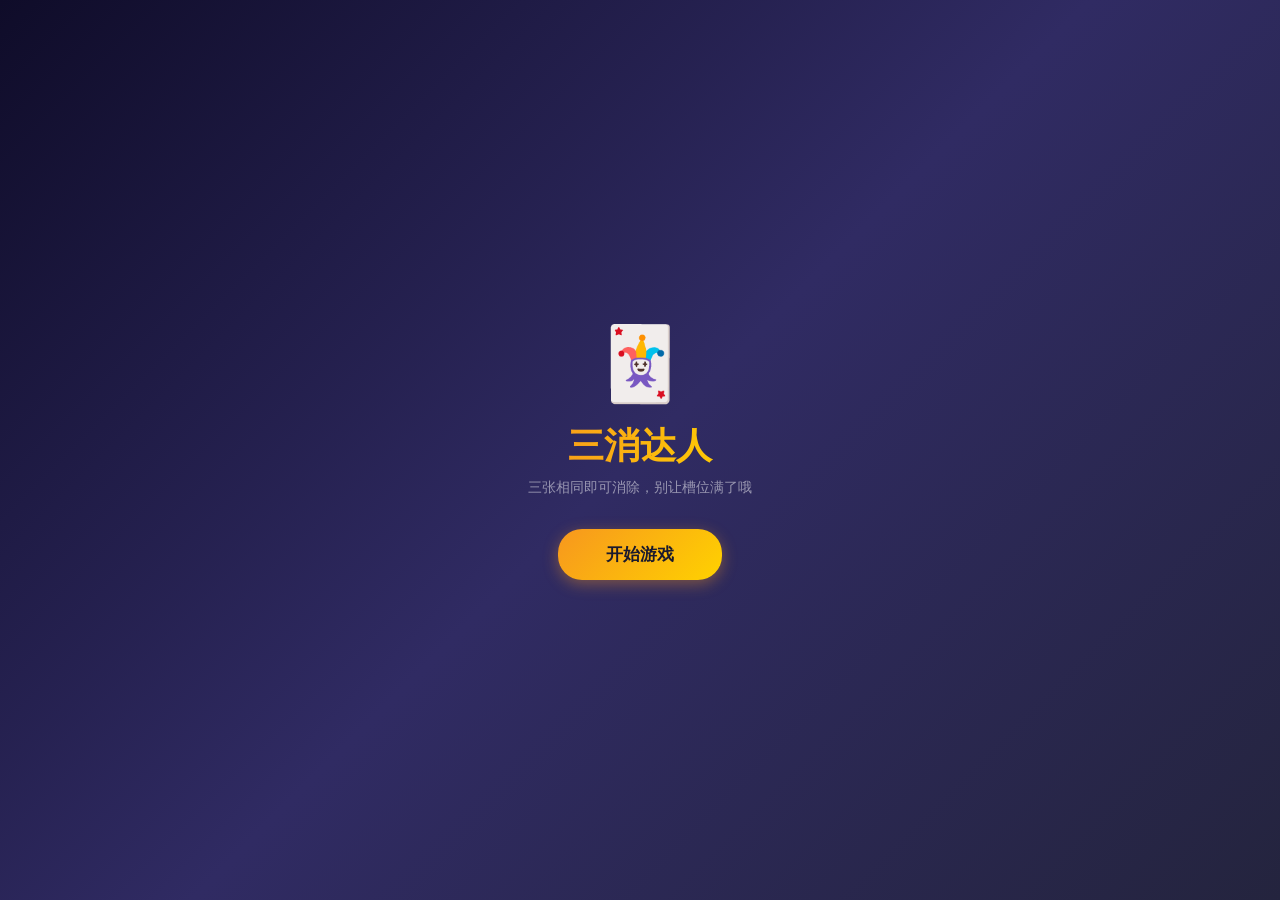
==== game/static/index.html @ 24bfc31d "game init." ====
<!DOCTYPE html>
<html lang="zh-CN">
<head>
    <meta charset="UTF-8">
    <meta name="viewport" content="width=device-width, initial-scale=1.0, user-scalable=no">
    <title>三消达人</title>
    <style>
        * { margin: 0; padding: 0; box-sizing: border-box; }

        body {
            font-family: -apple-system, BlinkMacSystemFont, 'Segoe UI', Roboto, sans-serif;
            background: linear-gradient(135deg, #0f0c29 0%, #302b63 50%, #24243e 100%);
            min-height: 100vh;
            display: flex;
            flex-direction: column;
            align-items: center;
            overflow: hidden;
            user-select: none;
            -webkit-user-select: none;
        }

        /* ─── Header ─── */
        .header {
            display: flex;
            align-items: center;
            justify-content: space-between;
            width: 100%;
            max-width: 480px;
            padding: 14px 16px 6px;
            color: white;
            gap: 8px;
        }
        .title {
            font-size: 20px;
            font-weight: 700;
            background: linear-gradient(90deg, #f7971e, #ffd200);
            -webkit-background-clip: text;
            -webkit-text-fill-color: transparent;
            background-clip: text;
            white-space: nowrap;
        }
        .header-right {
            display: flex;
            align-items: center;
            gap: 8px;
        }
        .timer {
            font-size: 14px;
            color: rgba(255,255,255,0.8);
            background: rgba(255,255,255,0.08);
            padding: 5px 12px;
            border-radius: 16px;
            font-variant-numeric: tabular-nums;
        }
        .hdr-btn {
            background: rgba(255,255,255,0.08);
            border: 1px solid rgba(255,255,255,0.12);
            color: rgba(255,255,255,0.85);
            padding: 5px 12px;
            border-radius: 16px;
            font-size: 13px;
            cursor: pointer;
            transition: all 0.2s;
            white-space: nowrap;
            font-family: inherit;
        }
        .hdr-btn:hover { background: rgba(255,255,255,0.16); color: #fff; }
        .user-name {
            color: rgba(255,255,255,0.8);
            font-size: 13px;
            max-width: 80px;
            overflow: hidden;
            text-overflow: ellipsis;
            white-space: nowrap;
        }

        /* ─── Board ─── */
        .board-wrapper {
            flex: 1;
            display: flex;
            align-items: center;
            justify-content: center;
            width: 100%;
            padding: 10px;
        }
        .board { position: relative; }

        .card {
            position: absolute;
            width: 58px;
            height: 58px;
            border-radius: 12px;
            background: linear-gradient(145deg, #ffffff, #f0f0f0);
            display: flex;
            align-items: center;
            justify-content: center;
            font-size: 30px;
            cursor: pointer;
            box-shadow: 0 2px 8px rgba(0,0,0,0.2), inset 0 1px 0 rgba(255,255,255,0.8);
            transition: transform 0.12s ease, box-shadow 0.12s ease, opacity 0.3s ease;
            border: 1.5px solid rgba(255,255,255,0.6);
        }
        .card:hover:not(.blocked) {
            transform: scale(1.1);
            box-shadow: 0 6px 20px rgba(255,255,255,0.15), inset 0 1px 0 rgba(255,255,255,0.8);
            z-index: 999 !important;
        }
        .card:active:not(.blocked) { transform: scale(0.95); }
        .card.blocked { cursor: not-allowed; }
        .card.blocked::after {
            content: '';
            position: absolute;
            inset: 0;
            background: rgba(20,15,40,0.45);
            border-radius: 11px;
        }
        .card.fly-out {
            opacity: 0;
            transform: scale(0.5) translateY(40px);
            transition: all 0.3s ease-in;
        }

        /* ─── Slot Bar ─── */
        .bottom-area {
            width: 100%;
            max-width: 480px;
            padding: 8px 16px 20px;
        }
        .slot-bar {
            display: flex;
            justify-content: center;
            gap: 5px;
            background: rgba(255,255,255,0.06);
            backdrop-filter: blur(16px);
            padding: 10px 12px;
            border-radius: 18px;
            min-height: 78px;
            align-items: center;
            border: 1.5px solid rgba(255,255,255,0.12);
            box-shadow: 0 4px 30px rgba(0,0,0,0.3);
        }
        .slot-empty {
            width: 58px; height: 58px;
            border-radius: 12px;
            border: 2px dashed rgba(255,255,255,0.12);
            flex-shrink: 0;
        }
        .slot-card {
            width: 58px; height: 58px;
            border-radius: 12px;
            background: linear-gradient(145deg, #ffffff, #f0f0f0);
            display: flex;
            align-items: center;
            justify-content: center;
            font-size: 30px;
            box-shadow: 0 2px 8px rgba(0,0,0,0.2);
            border: 1.5px solid rgba(255,255,255,0.6);
            flex-shrink: 0;
            animation: slotIn 0.25s cubic-bezier(0.34,1.56,0.64,1);
        }
        @keyframes slotIn {
            from { transform: scale(0) translateY(-20px); opacity: 0; }
            to { transform: scale(1) translateY(0); opacity: 1; }
        }
        .slot-card.matching {
            animation: slotMatch 0.45s ease-out forwards;
        }
        @keyframes slotMatch {
            0% { transform: scale(1); }
            40% { transform: scale(1.2); background: linear-gradient(145deg,#ffd700,#ffaa00); box-shadow: 0 0 20px rgba(255,215,0,0.6); }
            100% { transform: scale(0); opacity: 0; }
        }

        /* ─── Tools ─── */
        .tools {
            display: flex;
            justify-content: center;
            gap: 10px;
            margin-top: 12px;
        }
        .tool-btn {
            position: relative;
            padding: 8px 16px;
            border-radius: 24px;
            border: 1.5px solid rgba(255,255,255,0.15);
            background: rgba(255,255,255,0.06);
            color: rgba(255,255,255,0.85);
            font-size: 13px;
            cursor: pointer;
            backdrop-filter: blur(10px);
            transition: all 0.2s;
            font-family: inherit;
        }
        .tool-btn:hover:not(:disabled) { background: rgba(255,255,255,0.15); color: #fff; }
        .tool-btn:active:not(:disabled) { transform: scale(0.95); }
        .tool-btn:disabled { opacity: 0.3; cursor: not-allowed; }
        .badge {
            position: absolute;
            top: -7px; right: -7px;
            background: linear-gradient(135deg, #ff6b6b, #ee5a24);
            color: #fff;
            border-radius: 50%;
            width: 20px; height: 20px;
            display: flex;
            align-items: center;
            justify-content: center;
            font-size: 11px;
            font-weight: 700;
            box-shadow: 0 2px 6px rgba(238,90,36,0.4);
        }
        .remain-info {
            text-align: center;
            color: rgba(255,255,255,0.35);
            font-size: 12px;
            margin-top: 8px;
        }

        /* ─── Overlay / Modal ─── */
        .overlay {
            position: fixed;
            inset: 0;
            background: rgba(0,0,0,0.65);
            display: none;
            align-items: center;
            justify-content: center;
            z-index: 1000;
            backdrop-filter: blur(6px);
        }
        .overlay.active { display: flex; animation: fadeIn 0.3s ease; }
        @keyframes fadeIn { from { opacity: 0; } to { opacity: 1; } }

        .overlay-box {
            background: linear-gradient(145deg, #2d2b55, #1e1b3a);
            border-radius: 24px;
            padding: 36px 32px;
            text-align: center;
            max-width: 360px;
            width: 90%;
            border: 1.5px solid rgba(255,255,255,0.1);
            box-shadow: 0 20px 60px rgba(0,0,0,0.5);
            animation: popIn 0.4s cubic-bezier(0.34,1.56,0.64,1);
            position: relative;
        }
        @keyframes popIn { from { transform: scale(0.8); opacity: 0; } to { transform: scale(1); opacity: 1; } }

        .overlay-box h2 { font-size: 26px; color: #fff; margin-bottom: 8px; }
        .overlay-box p  { color: rgba(255,255,255,0.6); margin-bottom: 16px; font-size: 14px; line-height: 1.5; }

        .btn {
            padding: 11px 32px;
            border-radius: 24px;
            border: none;
            font-size: 15px;
            font-weight: 600;
            cursor: pointer;
            transition: transform 0.12s;
            font-family: inherit;
            display: inline-block;
        }
        .btn:hover { transform: scale(1.05); }
        .btn:active { transform: scale(0.97); }
        .btn-primary {
            background: linear-gradient(135deg, #f7971e, #ffd200);
            color: #1a1a2e;
            box-shadow: 0 4px 15px rgba(247,151,30,0.4);
        }
        .btn-ghost {
            background: rgba(255,255,255,0.08);
            color: rgba(255,255,255,0.7);
            border: 1px solid rgba(255,255,255,0.15);
        }
        .btn + .btn { margin-left: 10px; }
        .btn:disabled { opacity: 0.5; cursor: not-allowed; transform: none !important; }

        .close-x {
            position: absolute;
            top: 14px; right: 16px;
            background: none;
            border: none;
            color: rgba(255,255,255,0.4);
            font-size: 20px;
            cursor: pointer;
            line-height: 1;
        }
        .close-x:hover { color: #fff; }

        /* ─── Form ─── */
        .form-group { margin-bottom: 14px; text-align: left; }
        .form-input {
            width: 100%;
            padding: 11px 14px;
            border-radius: 12px;
            border: 1.5px solid rgba(255,255,255,0.15);
            background: rgba(255,255,255,0.06);
            color: #fff;
            font-size: 15px;
            outline: none;
            transition: border-color 0.2s;
            font-family: inherit;
        }
        .form-input:focus { border-color: rgba(247,151,30,0.6); }
        .form-input::placeholder { color: rgba(255,255,255,0.3); }
        .form-err { color: #ff6b6b; font-size: 12px; margin-top: 4px; display: none; }
        .auth-switch {
            margin-top: 14px;
            font-size: 13px;
            color: rgba(255,255,255,0.45);
        }
        .auth-switch a {
            color: #ffd200;
            text-decoration: none;
            cursor: pointer;
        }

        /* ─── Leaderboard ─── */
        .lb-table { width: 100%; margin: 12px 0 20px; text-align: left; }
        .lb-row {
            display: flex;
            padding: 9px 4px;
            border-bottom: 1px solid rgba(255,255,255,0.06);
            color: rgba(255,255,255,0.8);
            font-size: 14px;
            align-items: center;
        }
        .lb-row.lb-head { color: rgba(255,255,255,0.4); font-size: 12px; border-bottom-color: rgba(255,255,255,0.12); }
        .lb-rank { width: 36px; text-align: center; }
        .lb-name { flex: 1; overflow: hidden; text-overflow: ellipsis; white-space: nowrap; }
        .lb-time { width: 72px; text-align: right; font-variant-numeric: tabular-nums; }
        .lb-empty { color: rgba(255,255,255,0.3); font-size: 14px; padding: 24px 0; }

        /* ─── Toast ─── */
        .toast {
            position: fixed;
            top: 20px; left: 50%;
            transform: translateX(-50%) translateY(-20px);
            padding: 10px 22px;
            border-radius: 12px;
            color: #fff;
            font-size: 14px;
            z-index: 3000;
            opacity: 0;
            transition: all 0.3s;
            pointer-events: none;
        }
        .toast.show { opacity: 1; transform: translateX(-50%) translateY(0); }
        .toast-error   { background: rgba(238,90,36,0.92); }
        .toast-success { background: rgba(107,203,119,0.92); }

        /* ─── Misc ─── */
        .confetti-piece {
            position: fixed;
            width: 10px; height: 10px;
            z-index: 1001;
            pointer-events: none;
        }
        .start-screen {
            position: fixed;
            inset: 0;
            background: linear-gradient(135deg, #0f0c29 0%, #302b63 50%, #24243e 100%);
            display: flex;
            align-items: center;
            justify-content: center;
            z-index: 2000;
            transition: opacity 0.5s ease;
        }
        .start-screen.hidden { opacity: 0; pointer-events: none; }
        .start-box { text-align: center; }
        .start-box .logo { font-size: 72px; margin-bottom: 16px; animation: float 2s ease-in-out infinite; }
        @keyframes float { 0%,100% { transform: translateY(0); } 50% { transform: translateY(-10px); } }
        .start-box h1 {
            font-size: 36px; font-weight: 800;
            background: linear-gradient(90deg, #f7971e, #ffd200);
            -webkit-background-clip: text; -webkit-text-fill-color: transparent; background-clip: text;
            margin-bottom: 8px;
        }
        .start-box .subtitle { color: rgba(255,255,255,0.5); font-size: 14px; margin-bottom: 32px; }
        .start-box .btn { padding: 14px 48px; font-size: 17px; }
        .win-rank { color: #ffd200; font-size: 18px; font-weight: 700; margin-bottom: 16px; }
    </style>
</head>
<body>

<!-- ────── Start Screen ────── -->
<div class="start-screen" id="startScreen">
    <div class="start-box">
        <div class="logo">🃏</div>
        <h1>三消达人</h1>
        <p class="subtitle">三张相同即可消除，别让槽位满了哦</p>
        <button class="btn btn-primary" onclick="startGame()">开始游戏</button>
    </div>
</div>

<!-- ────── Game UI ────── -->
<div class="header">
    <div class="title">🃏 三消达人</div>
    <div class="header-right">
        <div class="timer" id="timer">⏱ 00:00</div>
        <button class="hdr-btn" onclick="showLeaderboard()">🏆</button>
        <div id="userArea"></div>
    </div>
</div>

<div class="board-wrapper">
    <div class="board" id="board"></div>
</div>

<div class="bottom-area">
    <div class="slot-bar" id="slotBar"></div>
    <div class="tools">
        <button class="tool-btn" id="btnUndo" onclick="useUndo()">
            ↩️ 撤回 <span class="badge" id="undoCount">3</span>
        </button>
        <button class="tool-btn" id="btnShuffle" onclick="useShuffle()">
            🔀 洗牌 <span class="badge" id="shuffleCount">1</span>
        </button>
        <button class="tool-btn" id="btnMoveOut" onclick="useMoveOut()">
            📤 移出 <span class="badge" id="moveOutCount">1</span>
        </button>
    </div>
    <div class="remain-info" id="remainInfo"></div>
</div>

<!-- ────── Win Overlay ────── -->
<div class="overlay" id="winOverlay">
    <div class="overlay-box">
        <h2>🎉 恭喜通关！</h2>
        <p id="winText">用时 00:00</p>
        <div id="winRank" class="win-rank" style="display:none"></div>
        <div id="winActions">
            <button class="btn btn-primary" onclick="restartGame()">再来一局</button>
        </div>
        <div id="winLoginHint" style="display:none; margin-top:14px;">
            <p style="margin-bottom:10px">登录后可保存成绩到排行榜</p>
            <button class="btn btn-ghost" onclick="showAuthFromWin()">登录 / 注册</button>
        </div>
    </div>
</div>

<!-- ────── Lose Overlay ────── -->
<div class="overlay" id="loseOverlay">
    <div class="overlay-box">
        <h2>😵 槽位已满</h2>
        <p>别灰心，再试一次吧！</p>
        <button class="btn btn-primary" onclick="restartGame()">重新开始</button>
    </div>
</div>

<!-- ────── Auth Modal ────── -->
<div class="overlay" id="authOverlay">
    <div class="overlay-box">
        <button class="close-x" onclick="closeAuth()">&times;</button>
        <h2 id="authTitle">登录</h2>
        <p id="authSubtitle" style="margin-bottom:20px"></p>
        <div class="form-group">
            <input class="form-input" type="tel" id="phoneInput" placeholder="手机号" maxlength="11" autocomplete="tel">
            <div class="form-err" id="phoneErr"></div>
        </div>
        <div class="form-group">
            <input class="form-input" type="password" id="pwdInput" placeholder="密码（至少 6 位）" autocomplete="current-password">
            <div class="form-err" id="pwdErr"></div>
        </div>
        <button class="btn btn-primary" id="authSubmitBtn" style="width:100%;margin-top:4px" onclick="submitAuth()">登录</button>
        <div class="auth-switch">
            <span id="authSwitchText">没有账号？</span>
            <a id="authSwitchLink" onclick="toggleAuthMode()">去注册</a>
        </div>
    </div>
</div>

<!-- ────── Leaderboard Modal ────── -->
<div class="overlay" id="lbOverlay">
    <div class="overlay-box" style="padding-bottom:24px">
        <button class="close-x" onclick="closeLB()">&times;</button>
        <h2>🏆 排行榜 TOP 10</h2>
        <div id="lbBody">
            <div class="lb-table">
                <div class="lb-row lb-head">
                    <span class="lb-rank">#</span>
                    <span class="lb-name">玩家</span>
                    <span class="lb-time">最佳用时</span>
                </div>
            </div>
            <div id="lbList"></div>
        </div>
        <button class="btn btn-ghost" onclick="closeLB()" style="margin-top:8px">关闭</button>
    </div>
</div>

<script>
/* ═══════════════ Constants & State ═══════════════ */
const CARD_TYPES=['🍎','🍊','🍋','🍇','🍓','🍑','🥝','🍌','🍉','🫐','🌽','🍄'];
const CARD_W=58, CARD_H=58, GAP=4, CELL=CARD_W+GAP, LAYER_OFF=26, MAX_SLOT=7;
const LAYERS_DEF=[{rows:4,cols:5},{rows:3,cols:4},{rows:2,cols:2}];

let cards=[], slot=[], undoStack=[];
let undoLeft=3, shuffleLeft=1, moveOutLeft=1;
let timerHandle=null, startTime=0, gameActive=false, animLock=false;

let authToken = localStorage.getItem('game_token') || null;
let currentUser = null;
let pendingScoreMs = null;
let authMode = 'login';
let authSource = 'header';

/* ═══════════════ Audio ═══════════════ */
let audioCtx=null;
function ensureAudio(){if(!audioCtx) audioCtx=new (window.AudioContext||window.webkitAudioContext)();}
function beep(f,d,t,v){try{ensureAudio();const o=audioCtx.createOscillator(),g=audioCtx.createGain();o.connect(g);g.connect(audioCtx.destination);o.frequency.value=f;o.type=t||'sine';g.gain.setValueAtTime(v||0.15,audioCtx.currentTime);g.gain.exponentialRampToValueAtTime(0.001,audioCtx.currentTime+d);o.start();o.stop(audioCtx.currentTime+d);}catch(e){}}
function sfxClick(){beep(880,0.08)}
function sfxMatch(){beep(523,0.12);setTimeout(()=>beep(659,0.12),80);setTimeout(()=>beep(784,0.15),160)}
function sfxWin(){[523,659,784,1047].forEach((f,i)=>setTimeout(()=>beep(f,0.25),i*120))}
function sfxLose(){beep(250,0.4,'sawtooth',0.1)}
function sfxPower(){beep(600,0.1);setTimeout(()=>beep(900,0.1),80)}

/* ═══════════════ Toast ═══════════════ */
function toast(msg,type){
    const el=document.createElement('div');
    el.className='toast toast-'+(type||'success');
    el.textContent=msg;
    document.body.appendChild(el);
    requestAnimationFrame(()=>el.classList.add('show'));
    setTimeout(()=>{el.classList.remove('show');setTimeout(()=>el.remove(),300)},2500);
}

/* ═══════════════ Auth / API ═══════════════ */
async function api(path,opts){
    const headers={'Content-Type':'application/json'};
    if(authToken) headers['Authorization']='Bearer '+authToken;
    const r=await fetch(path,{...opts,headers:{...headers,...(opts?.headers||{})}});
    return r.json();
}

async function checkAuth(){
    if(!authToken){updateUserArea();return;}
    try{
        const d=await api('/api/user');
        if(d.code===0){currentUser=d.data.user;updateUserArea();return;}
    }catch(e){}
    authToken=null;currentUser=null;localStorage.removeItem('game_token');
    updateUserArea();
}

function updateUserArea(){
    const el=document.getElementById('userArea');
    if(currentUser){
        el.innerHTML=`<span class="user-name">${currentUser.username}</span><button class="hdr-btn" onclick="logout()">退出</button>`;
    } else {
        el.innerHTML=`<button class="hdr-btn" onclick="showAuth('login','header')">👤 登录</button>`;
    }
}

function logout(){
    authToken=null;currentUser=null;localStorage.removeItem('game_token');
    updateUserArea();
    toast('已退出登录','success');
}

function showAuth(mode, source){
    authMode=mode||'login';
    authSource=source||'header';
    document.getElementById('authTitle').textContent=authMode==='login'?'登录':'注册';
    document.getElementById('authSubtitle').textContent=authMode==='login'?'使用手机号登录':'注册后自动登录';
    document.getElementById('authSubmitBtn').textContent=authMode==='login'?'登录':'注册';
    document.getElementById('authSwitchText').textContent=authMode==='login'?'没有账号？':'已有账号？';
    document.getElementById('authSwitchLink').textContent=authMode==='login'?'去注册':'去登录';
    document.getElementById('phoneInput').value='';
    document.getElementById('pwdInput').value='';
    hideErr('phoneErr');hideErr('pwdErr');
    document.getElementById('authOverlay').classList.add('active');
}

function showAuthFromWin(){
    document.getElementById('winOverlay').classList.remove('active');
    showAuth('register','win');
}

function closeAuth(){
    document.getElementById('authOverlay').classList.remove('active');
    if(authSource==='win'){
        document.getElementById('winOverlay').classList.add('active');
    }
}

function toggleAuthMode(){
    showAuth(authMode==='login'?'register':'login', authSource);
}

function showErr(id,msg){const el=document.getElementById(id);el.textContent=msg;el.style.display='block';}
function hideErr(id){document.getElementById(id).style.display='none';}

async function submitAuth(){
    const phone=document.getElementById('phoneInput').value.trim();
    const pwd=document.getElementById('pwdInput').value;
    hideErr('phoneErr');hideErr('pwdErr');

    if(!/^1\d{10}$/.test(phone)){showErr('phoneErr','请输入 11 位手机号');return;}
    if(pwd.length<6){showErr('pwdErr','密码至少 6 位');return;}

    const btn=document.getElementById('authSubmitBtn');
    btn.disabled=true;btn.textContent='请稍候…';

    try{
        const url=authMode==='login'?'/api/login':'/api/register';
        const d=await api(url,{method:'POST',body:JSON.stringify({phone,password:pwd})});
        if(d.code!==0){
            toast(d.msg,'error');
            btn.disabled=false;btn.textContent=authMode==='login'?'登录':'注册';
            return;
        }
        authToken=d.data.token;
        currentUser=d.data.user;
        localStorage.setItem('game_token',authToken);
        updateUserArea();
        document.getElementById('authOverlay').classList.remove('active');
        toast(authMode==='login'?'登录成功':'注册成功','success');

        if(pendingScoreMs!==null){
            const rank=await submitScore(pendingScoreMs);
            pendingScoreMs=null;
            updateWinRank(rank);
            document.getElementById('winLoginHint').style.display='none';
            document.getElementById('winOverlay').classList.add('active');
        }
    }catch(e){
        toast('网络错误','error');
    }
    btn.disabled=false;btn.textContent=authMode==='login'?'登录':'注册';
}

async function submitScore(ms){
    try{
        const d=await api('/api/score',{method:'POST',body:JSON.stringify({completionTimeMs:ms})});
        if(d.code===0) return d.data.rank;
    }catch(e){}
    return null;
}

function updateWinRank(rank){
    const el=document.getElementById('winRank');
    if(rank){el.textContent='🏅 你的排名：第 '+rank+' 名';el.style.display='block';}
}

/* ─── Leaderboard ─── */
async function showLeaderboard(){
    if(!currentUser){ showAuth('login','header'); return; }
    document.getElementById('lbOverlay').classList.add('active');
    document.getElementById('lbList').innerHTML='<div class="lb-empty">加载中…</div>';
    try{
        const d=await api('/api/leaderboard');
        if(d.code===0) renderLB(d.data.list);
        else document.getElementById('lbList').innerHTML='<div class="lb-empty">加载失败</div>';
    }catch(e){
        document.getElementById('lbList').innerHTML='<div class="lb-empty">网络错误</div>';
    }
}
function closeLB(){document.getElementById('lbOverlay').classList.remove('active');}
const medals=['🥇','🥈','🥉'];
function renderLB(list){
    const el=document.getElementById('lbList');
    if(!list||!list.length){el.innerHTML='<div class="lb-empty">暂无记录，快来挑战吧</div>';return;}
    el.innerHTML=list.map(e=>{
        const r=e.rank<=3?medals[e.rank-1]:e.rank;
        return `<div class="lb-row"><span class="lb-rank">${r}</span><span class="lb-name">${esc(e.username)}</span><span class="lb-time">${fmtMs(e.bestTimeMs)}</span></div>`;
    }).join('');
}
function esc(s){const d=document.createElement('div');d.textContent=s;return d.innerHTML;}

/* ═══════════════ Game Core ═══════════════ */
function shuffle(a){for(let i=a.length-1;i>0;i--){const j=Math.floor(Math.random()*(i+1));[a[i],a[j]]=[a[j],a[i]];}return a;}

function genCards(){
    const total=LAYERS_DEF.reduce((s,l)=>s+l.rows*l.cols,0);
    let types=[];
    for(let i=0;i<total/3;i++){const t=CARD_TYPES[i%CARD_TYPES.length];types.push(t,t,t);}
    shuffle(types);
    const bw=LAYERS_DEF[0].cols*CELL, bh=LAYERS_DEF[0].rows*CELL;
    cards=[];let idx=0;
    LAYERS_DEF.forEach((ld,li)=>{
        const lw=ld.cols*CELL, lh=ld.rows*CELL;
        const ox=(bw-lw)/2+li*LAYER_OFF, oy=(bh-lh)/2+li*LAYER_OFF;
        for(let r=0;r<ld.rows;r++) for(let c=0;c<ld.cols;c++){
            cards.push({id:idx,type:types[idx],layer:li,x:ox+c*CELL,y:oy+r*CELL,removed:false});
            idx++;
        }
    });
}

function rectsOverlap(a,b){return !(a.x+CARD_W<=b.x||b.x+CARD_W<=a.x||a.y+CARD_H<=b.y||b.y+CARD_H<=a.y);}
function isBlocked(c){return cards.some(o=>!o.removed&&o.layer>c.layer&&rectsOverlap(c,o));}

function renderBoard(){
    const board=document.getElementById('board');board.innerHTML='';
    const ml=LAYERS_DEF.length-1;
    board.style.width=(LAYERS_DEF[0].cols*CELL-GAP+ml*LAYER_OFF+CARD_W)+'px';
    board.style.height=(LAYERS_DEF[0].rows*CELL-GAP+ml*LAYER_OFF+CARD_H)+'px';
    [...cards].sort((a,b)=>a.layer-b.layer||a.id-b.id).forEach(c=>{
        if(c.removed)return;
        const blocked=isBlocked(c);
        const el=document.createElement('div');
        el.className='card'+(blocked?' blocked':'');
        el.style.left=c.x+'px';el.style.top=c.y+'px';el.style.zIndex=c.layer*100+c.id;
        el.textContent=c.type;el.dataset.id=c.id;
        if(!blocked) el.addEventListener('click',()=>onCardClick(c));
        board.appendChild(el);
    });
    document.getElementById('remainInfo').textContent='剩余 '+cards.filter(c=>!c.removed).length+' 张';
}

function renderSlot(){
    const bar=document.getElementById('slotBar');bar.innerHTML='';
    slot.forEach(sc=>{
        const el=document.createElement('div');el.className='slot-card';el.textContent=sc.type;el.dataset.id=sc.id;bar.appendChild(el);
    });
    for(let i=slot.length;i<MAX_SLOT;i++){const el=document.createElement('div');el.className='slot-empty';bar.appendChild(el);}
}

function onCardClick(card){
    if(!gameActive||animLock||card.removed||isBlocked(card)||slot.length>=MAX_SLOT)return;
    sfxClick();
    undoStack.push(card.id);
    card.removed=true;
    const el=document.querySelector(`.card[data-id="${card.id}"]`);
    if(el){el.classList.add('fly-out');setTimeout(()=>el.remove(),300);}
    let ins=slot.length;
    for(let i=slot.length-1;i>=0;i--){if(slot[i].type===card.type){ins=i+1;break;}}
    slot.splice(ins,0,{id:card.id,type:card.type});
    setTimeout(()=>{renderSlot();renderBoard();setTimeout(()=>checkMatch(),200);},150);
}

function checkMatch(){
    const counts={};
    slot.forEach((c,i)=>{if(!counts[c.type])counts[c.type]=[];counts[c.type].push(i);});
    let matched=null;
    for(const t in counts){if(counts[t].length>=3){matched=t;break;}}
    if(matched){
        animLock=true;sfxMatch();
        const idx=counts[matched].slice(0,3);
        const bar=document.getElementById('slotBar');
        idx.forEach(i=>{if(bar.children[i])bar.children[i].classList.add('matching');});
        setTimeout(()=>{
            idx.sort((a,b)=>b-a).forEach(i=>slot.splice(i,1));
            renderSlot();animLock=false;
            if(cards.filter(c=>!c.removed).length===0&&slot.length===0) gameWin();
            else checkMatch();
        },450);
        return;
    }
    if(slot.length>=MAX_SLOT) setTimeout(gameLose,350);
}

/* ─── Powers ─── */
function useUndo(){
    if(!gameActive||animLock||undoLeft<=0||!undoStack.length)return;sfxPower();
    const cid=undoStack.pop(),si=slot.findIndex(s=>s.id===cid);
    if(si!==-1)slot.splice(si,1);
    const c=cards.find(x=>x.id===cid);if(c)c.removed=false;
    undoLeft--;document.getElementById('undoCount').textContent=undoLeft;
    if(!undoLeft)document.getElementById('btnUndo').disabled=true;
    renderBoard();renderSlot();
}
function useShuffle(){
    if(!gameActive||animLock||shuffleLeft<=0)return;sfxPower();
    const rem=cards.filter(c=>!c.removed),ts=rem.map(c=>c.type);shuffle(ts);rem.forEach((c,i)=>c.type=ts[i]);
    shuffleLeft--;document.getElementById('shuffleCount').textContent=shuffleLeft;
    if(!shuffleLeft)document.getElementById('btnShuffle').disabled=true;
    renderBoard();
}
function useMoveOut(){
    if(!gameActive||animLock||moveOutLeft<=0||!slot.length)return;sfxPower();
    const n=Math.min(3,slot.length),moved=slot.splice(0,n);
    moved.forEach(sc=>{const c=cards.find(x=>x.id===sc.id);if(c)c.removed=false;});
    moveOutLeft--;document.getElementById('moveOutCount').textContent=moveOutLeft;
    if(!moveOutLeft)document.getElementById('btnMoveOut').disabled=true;
    renderBoard();renderSlot();
}

/* ─── Timer ─── */
function startTimer(){
    startTime=Date.now();
    timerHandle=setInterval(()=>{
        const ms=Date.now()-startTime,m=Math.floor(ms/60000),s=Math.floor((ms%60000)/1000);
        document.getElementById('timer').textContent=`⏱ ${String(m).padStart(2,'0')}:${String(s).padStart(2,'0')}`;
    },500);
}
function stopTimer(){clearInterval(timerHandle);}
function fmtMs(ms){
    const m=Math.floor(ms/60000),s=Math.floor((ms%60000)/1000),cs=Math.floor((ms%1000)/10);
    return `${String(m).padStart(2,'0')}:${String(s).padStart(2,'0')}.${String(cs).padStart(2,'0')}`;
}
function fmtTime(){return fmtMs(Date.now()-startTime);}

/* ─── Win / Lose ─── */
async function gameWin(){
    gameActive=false;stopTimer();sfxWin();spawnConfetti();
    const ms=Date.now()-startTime;
    document.getElementById('winText').textContent='用时 '+fmtTime();
    document.getElementById('winRank').style.display='none';
    if(currentUser){
        document.getElementById('winLoginHint').style.display='none';
        const rank=await submitScore(ms);
        updateWinRank(rank);
    } else {
        pendingScoreMs=ms;
        document.getElementById('winLoginHint').style.display='block';
    }
    document.getElementById('winOverlay').classList.add('active');
}
function gameLose(){gameActive=false;stopTimer();sfxLose();document.getElementById('loseOverlay').classList.add('active');}

function spawnConfetti(){
    const colors=['#ff6b6b','#ffd93d','#6bcb77','#4d96ff','#ff6eb4','#a66cff','#ffd200','#f7971e'];
    for(let i=0;i<80;i++){
        setTimeout(()=>{
            const el=document.createElement('div');el.className='confetti-piece';
            el.style.background=colors[Math.floor(Math.random()*colors.length)];
            el.style.left=Math.random()*100+'vw';el.style.top='-12px';
            const sz=Math.random()*8+5;el.style.width=sz+'px';el.style.height=sz+'px';
            el.style.borderRadius=Math.random()>0.5?'50%':'2px';
            document.body.appendChild(el);
            const dur=Math.random()*2000+1800,drift=(Math.random()-0.5)*250;
            el.animate([
                {transform:'translateY(0) rotate(0deg)',opacity:1},
                {transform:`translateY(100vh) translateX(${drift}px) rotate(${Math.random()*720}deg)`,opacity:0}
            ],{duration:dur,easing:'cubic-bezier(0.25,0.46,0.45,0.94)'});
            setTimeout(()=>el.remove(),dur);
        },Math.random()*600);
    }
}

/* ─── Init ─── */
function resetPowers(){
    undoLeft=3;shuffleLeft=1;moveOutLeft=1;
    ['undoCount','shuffleCount','moveOutCount'].forEach((id,i)=>document.getElementById(id).textContent=[3,1,1][i]);
    ['btnUndo','btnShuffle','btnMoveOut'].forEach(id=>document.getElementById(id).disabled=false);
}

function initGame(){
    slot=[];undoStack=[];animLock=false;pendingScoreMs=null;
    resetPowers();genCards();renderBoard();renderSlot();
    gameActive=true;startTimer();
}

function startGame(){
    ensureAudio();
    document.getElementById('startScreen').classList.add('hidden');
    setTimeout(()=>document.getElementById('startScreen').style.display='none',500);
    initGame();
}

function restartGame(){
    ['winOverlay','loseOverlay'].forEach(id=>document.getElementById(id).classList.remove('active'));
    document.querySelectorAll('.confetti-piece').forEach(e=>e.remove());
    stopTimer();initGame();
}

document.getElementById('pwdInput').addEventListener('keydown',e=>{if(e.key==='Enter')submitAuth();});
renderSlot();
checkAuth();
</script>
</body>
</html>
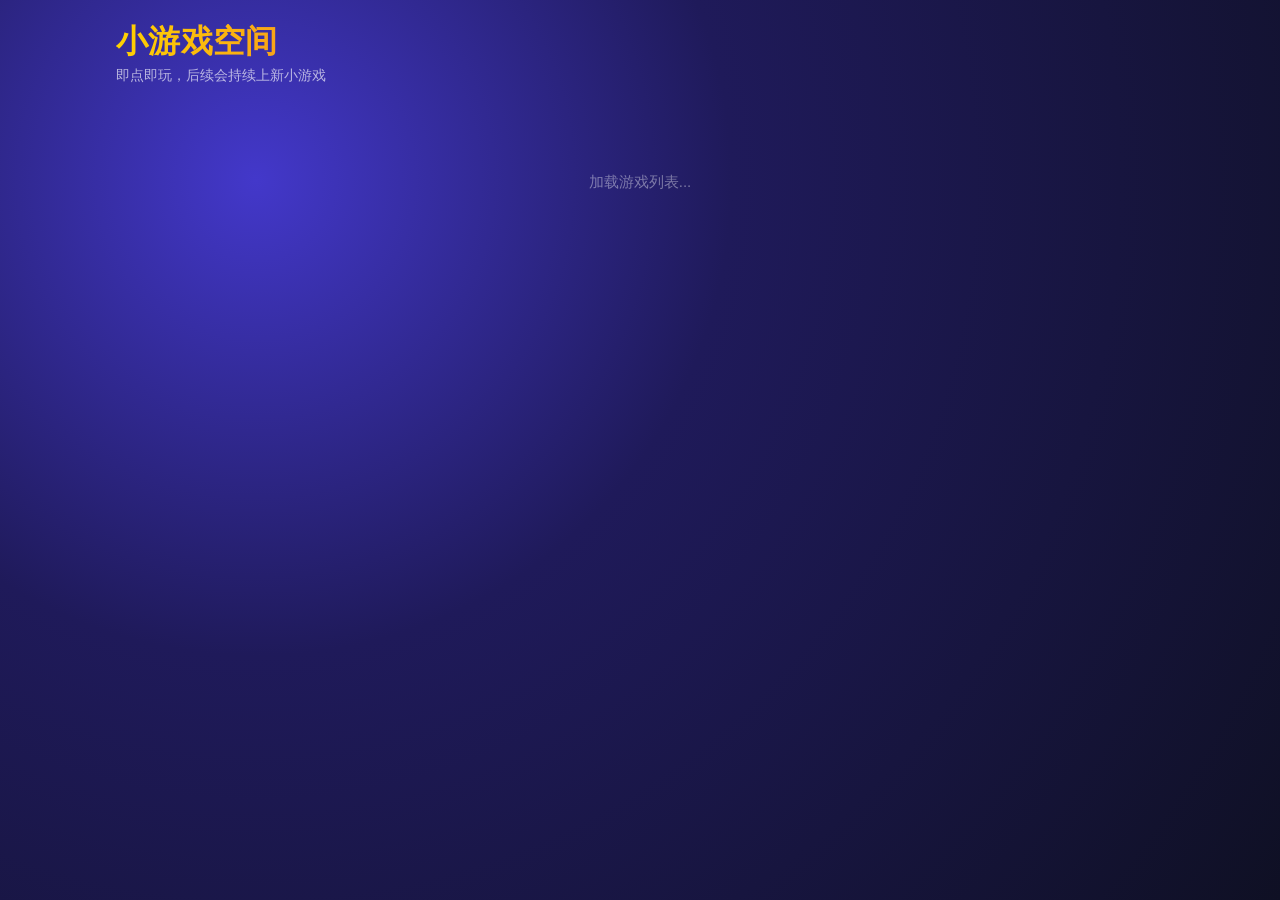
==== commit 8dc323eb: "游戏大厅&新增游戏" ====
--- a/game/static/index.html
+++ b/game/static/index.html
@@ -2,860 +2,184 @@
 <html lang="zh-CN">
 <head>
     <meta charset="UTF-8">
-    <meta name="viewport" content="width=device-width, initial-scale=1.0, user-scalable=no">
-    <title>三消达人</title>
+    <meta name="viewport" content="width=device-width, initial-scale=1.0">
+    <title>再玩三分钟</title>
+    <link rel="stylesheet" href="/css/common.css">
     <style>
         * { margin: 0; padding: 0; box-sizing: border-box; }
-
         body {
-            font-family: -apple-system, BlinkMacSystemFont, 'Segoe UI', Roboto, sans-serif;
-            background: linear-gradient(135deg, #0f0c29 0%, #302b63 50%, #24243e 100%);
+            font-family: -apple-system, BlinkMacSystemFont, "Segoe UI", Roboto, sans-serif;
+            background: radial-gradient(circle at 20% 20%, #4338ca 0%, #1f1a5a 38%, #0f1024 100%);
+            color: #fff;
             min-height: 100vh;
-            display: flex;
-            flex-direction: column;
-            align-items: center;
-            overflow: hidden;
-            user-select: none;
-            -webkit-user-select: none;
         }
-
-        /* ─── Header ─── */
-        .header {
+        .page {
+            width: 100%;
+            max-width: 1080px;
+            margin: 0 auto;
+            padding: 24px 16px 44px;
+        }
+        .portal-header {
             display: flex;
             align-items: center;
             justify-content: space-between;
-            width: 100%;
-            max-width: 480px;
-            padding: 14px 16px 6px;
-            color: white;
-            gap: 8px;
+            gap: 16px;
+            margin-bottom: 28px;
         }
-        .title {
-            font-size: 20px;
-            font-weight: 700;
-            background: linear-gradient(90deg, #f7971e, #ffd200);
+        .portal-title h1 {
+            font-size: 32px;
+            line-height: 1.1;
+            font-weight: 800;
+            letter-spacing: 0.3px;
+            background: linear-gradient(90deg, #ffd200, #f7971e);
             -webkit-background-clip: text;
             -webkit-text-fill-color: transparent;
             background-clip: text;
-            white-space: nowrap;
         }
-        .header-right {
+        .portal-title p {
+            color: rgba(255, 255, 255, 0.65);
+            margin-top: 8px;
+            font-size: 14px;
+        }
+        .games-grid {
+            position: relative;
+            z-index: 0;
+            display: grid;
+            grid-template-columns: repeat(auto-fit, minmax(230px, 1fr));
+            gap: 16px;
+        }
+        .game-card {
+            border-radius: 18px;
+            background: linear-gradient(150deg, rgba(255, 255, 255, 0.16), rgba(255, 255, 255, 0.04));
+            border: 1px solid rgba(255, 255, 255, 0.16);
+            box-shadow: 0 14px 36px rgba(0, 0, 0, 0.28);
+            overflow: hidden;
+            backdrop-filter: blur(10px);
             display: flex;
-            align-items: center;
-            gap: 8px;
+            flex-direction: column;
+            min-height: 240px;
         }
-        .timer {
-            font-size: 14px;
-            color: rgba(255,255,255,0.8);
-            background: rgba(255,255,255,0.08);
-            padding: 5px 12px;
-            border-radius: 16px;
-            font-variant-numeric: tabular-nums;
-        }
-        .hdr-btn {
-            background: rgba(255,255,255,0.08);
-            border: 1px solid rgba(255,255,255,0.12);
-            color: rgba(255,255,255,0.85);
-            padding: 5px 12px;
-            border-radius: 16px;
-            font-size: 13px;
-            cursor: pointer;
-            transition: all 0.2s;
-            white-space: nowrap;
-            font-family: inherit;
-        }
-        .hdr-btn:hover { background: rgba(255,255,255,0.16); color: #fff; }
-        .user-name {
-            color: rgba(255,255,255,0.8);
-            font-size: 13px;
-            max-width: 80px;
-            overflow: hidden;
-            text-overflow: ellipsis;
-            white-space: nowrap;
-        }
-
-        /* ─── Board ─── */
-        .board-wrapper {
-            flex: 1;
+        .game-cover {
+            height: 126px;
             display: flex;
             align-items: center;
             justify-content: center;
+            font-size: 58px;
+            background: linear-gradient(140deg, #5b4ce2 0%, #7f53ff 55%, #3f2a8a 100%);
+        }
+        .game-card-body {
+            display: flex;
+            flex: 1;
+            flex-direction: column;
+            padding: 14px;
+            gap: 10px;
+        }
+        .game-name { font-size: 20px; font-weight: 700; }
+        .game-desc { color: rgba(255, 255, 255, 0.65); font-size: 13px; line-height: 1.5; flex: 1; }
+        .game-meta { color: rgba(255, 255, 255, 0.48); font-size: 12px; }
+        .play-btn {
             width: 100%;
-            padding: 10px;
+            border: 0;
+            border-radius: 12px;
+            font-weight: 700;
+            padding: 11px 14px;
+            color: #1a1a2e;
+            cursor: pointer;
+            background: linear-gradient(135deg, #ffd200, #f7971e);
+            transition: transform 0.15s ease;
+            font-size: 14px;
         }
-        .board { position: relative; }
-
-        .card {
-            position: absolute;
-            width: 58px;
-            height: 58px;
-            border-radius: 12px;
-            background: linear-gradient(145deg, #ffffff, #f0f0f0);
-            display: flex;
-            align-items: center;
-            justify-content: center;
-            font-size: 30px;
-            cursor: pointer;
-            box-shadow: 0 2px 8px rgba(0,0,0,0.2), inset 0 1px 0 rgba(255,255,255,0.8);
-            transition: transform 0.12s ease, box-shadow 0.12s ease, opacity 0.3s ease;
-            border: 1.5px solid rgba(255,255,255,0.6);
+        .play-btn:hover { transform: translateY(-1px); }
+        .play-btn:active { transform: translateY(1px); }
+        .play-btn.disabled {
+            background: rgba(255, 255, 255, 0.16);
+            color: rgba(255, 255, 255, 0.5);
+            cursor: not-allowed;
         }
-        .card:hover:not(.blocked) {
-            transform: scale(1.1);
-            box-shadow: 0 6px 20px rgba(255,255,255,0.15), inset 0 1px 0 rgba(255,255,255,0.8);
-            z-index: 999 !important;
+        .loading-hint {
+            text-align: center;
+            padding: 60px 0;
+            color: rgba(255, 255, 255, 0.4);
+            font-size: 15px;
         }
-        .card:active:not(.blocked) { transform: scale(0.95); }
-        .card.blocked { cursor: not-allowed; }
-        .card.blocked::after {
-            content: '';
-            position: absolute;
-            inset: 0;
-            background: rgba(20,15,40,0.45);
-            border-radius: 11px;
+        @media (max-width: 640px) {
+            .portal-header { flex-direction: column; align-items: flex-start; }
+            .portal-title h1 { font-size: 28px; }
         }
-        .card.fly-out {
-            opacity: 0;
-            transform: scale(0.5) translateY(40px);
-            transition: all 0.3s ease-in;
-        }
-
-        /* ─── Slot Bar ─── */
-        .bottom-area {
-            width: 100%;
-            max-width: 480px;
-            padding: 8px 16px 20px;
-        }
-        .slot-bar {
-            display: flex;
-            justify-content: center;
-            gap: 5px;
-            background: rgba(255,255,255,0.06);
-            backdrop-filter: blur(16px);
-            padding: 10px 12px;
-            border-radius: 18px;
-            min-height: 78px;
-            align-items: center;
-            border: 1.5px solid rgba(255,255,255,0.12);
-            box-shadow: 0 4px 30px rgba(0,0,0,0.3);
-        }
-        .slot-empty {
-            width: 58px; height: 58px;
-            border-radius: 12px;
-            border: 2px dashed rgba(255,255,255,0.12);
-            flex-shrink: 0;
-        }
-        .slot-card {
-            width: 58px; height: 58px;
-            border-radius: 12px;
-            background: linear-gradient(145deg, #ffffff, #f0f0f0);
-            display: flex;
-            align-items: center;
-            justify-content: center;
-            font-size: 30px;
-            box-shadow: 0 2px 8px rgba(0,0,0,0.2);
-            border: 1.5px solid rgba(255,255,255,0.6);
-            flex-shrink: 0;
-            animation: slotIn 0.25s cubic-bezier(0.34,1.56,0.64,1);
-        }
-        @keyframes slotIn {
-            from { transform: scale(0) translateY(-20px); opacity: 0; }
-            to { transform: scale(1) translateY(0); opacity: 1; }
-        }
-        .slot-card.matching {
-            animation: slotMatch 0.45s ease-out forwards;
-        }
-        @keyframes slotMatch {
-            0% { transform: scale(1); }
-            40% { transform: scale(1.2); background: linear-gradient(145deg,#ffd700,#ffaa00); box-shadow: 0 0 20px rgba(255,215,0,0.6); }
-            100% { transform: scale(0); opacity: 0; }
-        }
-
-        /* ─── Tools ─── */
-        .tools {
-            display: flex;
-            justify-content: center;
-            gap: 10px;
-            margin-top: 12px;
-        }
-        .tool-btn {
-            position: relative;
-            padding: 8px 16px;
-            border-radius: 24px;
-            border: 1.5px solid rgba(255,255,255,0.15);
-            background: rgba(255,255,255,0.06);
-            color: rgba(255,255,255,0.85);
-            font-size: 13px;
-            cursor: pointer;
-            backdrop-filter: blur(10px);
-            transition: all 0.2s;
-            font-family: inherit;
-        }
-        .tool-btn:hover:not(:disabled) { background: rgba(255,255,255,0.15); color: #fff; }
-        .tool-btn:active:not(:disabled) { transform: scale(0.95); }
-        .tool-btn:disabled { opacity: 0.3; cursor: not-allowed; }
-        .badge {
-            position: absolute;
-            top: -7px; right: -7px;
-            background: linear-gradient(135deg, #ff6b6b, #ee5a24);
-            color: #fff;
-            border-radius: 50%;
-            width: 20px; height: 20px;
-            display: flex;
-            align-items: center;
-            justify-content: center;
-            font-size: 11px;
-            font-weight: 700;
-            box-shadow: 0 2px 6px rgba(238,90,36,0.4);
-        }
-        .remain-info {
-            text-align: center;
-            color: rgba(255,255,255,0.35);
-            font-size: 12px;
-            margin-top: 8px;
-        }
-
-        /* ─── Overlay / Modal ─── */
-        .overlay {
-            position: fixed;
-            inset: 0;
-            background: rgba(0,0,0,0.65);
-            display: none;
-            align-items: center;
-            justify-content: center;
-            z-index: 1000;
-            backdrop-filter: blur(6px);
-        }
-        .overlay.active { display: flex; animation: fadeIn 0.3s ease; }
-        @keyframes fadeIn { from { opacity: 0; } to { opacity: 1; } }
-
-        .overlay-box {
-            background: linear-gradient(145deg, #2d2b55, #1e1b3a);
-            border-radius: 24px;
-            padding: 36px 32px;
-            text-align: center;
-            max-width: 360px;
-            width: 90%;
-            border: 1.5px solid rgba(255,255,255,0.1);
-            box-shadow: 0 20px 60px rgba(0,0,0,0.5);
-            animation: popIn 0.4s cubic-bezier(0.34,1.56,0.64,1);
-            position: relative;
-        }
-        @keyframes popIn { from { transform: scale(0.8); opacity: 0; } to { transform: scale(1); opacity: 1; } }
-
-        .overlay-box h2 { font-size: 26px; color: #fff; margin-bottom: 8px; }
-        .overlay-box p  { color: rgba(255,255,255,0.6); margin-bottom: 16px; font-size: 14px; line-height: 1.5; }
-
-        .btn {
-            padding: 11px 32px;
-            border-radius: 24px;
-            border: none;
-            font-size: 15px;
-            font-weight: 600;
-            cursor: pointer;
-            transition: transform 0.12s;
-            font-family: inherit;
-            display: inline-block;
-        }
-        .btn:hover { transform: scale(1.05); }
-        .btn:active { transform: scale(0.97); }
-        .btn-primary {
-            background: linear-gradient(135deg, #f7971e, #ffd200);
-            color: #1a1a2e;
-            box-shadow: 0 4px 15px rgba(247,151,30,0.4);
-        }
-        .btn-ghost {
-            background: rgba(255,255,255,0.08);
-            color: rgba(255,255,255,0.7);
-            border: 1px solid rgba(255,255,255,0.15);
-        }
-        .btn + .btn { margin-left: 10px; }
-        .btn:disabled { opacity: 0.5; cursor: not-allowed; transform: none !important; }
-
-        .close-x {
-            position: absolute;
-            top: 14px; right: 16px;
-            background: none;
-            border: none;
-            color: rgba(255,255,255,0.4);
-            font-size: 20px;
-            cursor: pointer;
-            line-height: 1;
-        }
-        .close-x:hover { color: #fff; }
-
-        /* ─── Form ─── */
-        .form-group { margin-bottom: 14px; text-align: left; }
-        .form-input {
-            width: 100%;
-            padding: 11px 14px;
-            border-radius: 12px;
-            border: 1.5px solid rgba(255,255,255,0.15);
-            background: rgba(255,255,255,0.06);
-            color: #fff;
-            font-size: 15px;
-            outline: none;
-            transition: border-color 0.2s;
-            font-family: inherit;
-        }
-        .form-input:focus { border-color: rgba(247,151,30,0.6); }
-        .form-input::placeholder { color: rgba(255,255,255,0.3); }
-        .form-err { color: #ff6b6b; font-size: 12px; margin-top: 4px; display: none; }
-        .auth-switch {
-            margin-top: 14px;
-            font-size: 13px;
-            color: rgba(255,255,255,0.45);
-        }
-        .auth-switch a {
-            color: #ffd200;
-            text-decoration: none;
-            cursor: pointer;
-        }
-
-        /* ─── Leaderboard ─── */
-        .lb-table { width: 100%; margin: 12px 0 20px; text-align: left; }
-        .lb-row {
-            display: flex;
-            padding: 9px 4px;
-            border-bottom: 1px solid rgba(255,255,255,0.06);
-            color: rgba(255,255,255,0.8);
-            font-size: 14px;
-            align-items: center;
-        }
-        .lb-row.lb-head { color: rgba(255,255,255,0.4); font-size: 12px; border-bottom-color: rgba(255,255,255,0.12); }
-        .lb-rank { width: 36px; text-align: center; }
-        .lb-name { flex: 1; overflow: hidden; text-overflow: ellipsis; white-space: nowrap; }
-        .lb-time { width: 72px; text-align: right; font-variant-numeric: tabular-nums; }
-        .lb-empty { color: rgba(255,255,255,0.3); font-size: 14px; padding: 24px 0; }
-
-        /* ─── Toast ─── */
-        .toast {
-            position: fixed;
-            top: 20px; left: 50%;
-            transform: translateX(-50%) translateY(-20px);
-            padding: 10px 22px;
-            border-radius: 12px;
-            color: #fff;
-            font-size: 14px;
-            z-index: 3000;
-            opacity: 0;
-            transition: all 0.3s;
-            pointer-events: none;
-        }
-        .toast.show { opacity: 1; transform: translateX(-50%) translateY(0); }
-        .toast-error   { background: rgba(238,90,36,0.92); }
-        .toast-success { background: rgba(107,203,119,0.92); }
-
-        /* ─── Misc ─── */
-        .confetti-piece {
-            position: fixed;
-            width: 10px; height: 10px;
-            z-index: 1001;
-            pointer-events: none;
-        }
-        .start-screen {
-            position: fixed;
-            inset: 0;
-            background: linear-gradient(135deg, #0f0c29 0%, #302b63 50%, #24243e 100%);
-            display: flex;
-            align-items: center;
-            justify-content: center;
-            z-index: 2000;
-            transition: opacity 0.5s ease;
-        }
-        .start-screen.hidden { opacity: 0; pointer-events: none; }
-        .start-box { text-align: center; }
-        .start-box .logo { font-size: 72px; margin-bottom: 16px; animation: float 2s ease-in-out infinite; }
-        @keyframes float { 0%,100% { transform: translateY(0); } 50% { transform: translateY(-10px); } }
-        .start-box h1 {
-            font-size: 36px; font-weight: 800;
-            background: linear-gradient(90deg, #f7971e, #ffd200);
-            -webkit-background-clip: text; -webkit-text-fill-color: transparent; background-clip: text;
-            margin-bottom: 8px;
-        }
-        .start-box .subtitle { color: rgba(255,255,255,0.5); font-size: 14px; margin-bottom: 32px; }
-        .start-box .btn { padding: 14px 48px; font-size: 17px; }
-        .win-rank { color: #ffd200; font-size: 18px; font-weight: 700; margin-bottom: 16px; }
     </style>
 </head>
 <body>
+<main class="page">
+    <section class="portal-header">
+        <div class="portal-title">
+            <h1>小游戏空间</h1>
+            <p>即点即玩，后续会持续上新小游戏</p>
+        </div>
+        <div id="userArea"></div>
+    </section>
 
-<!-- ────── Start Screen ────── -->
-<div class="start-screen" id="startScreen">
-    <div class="start-box">
-        <div class="logo">🃏</div>
-        <h1>三消达人</h1>
-        <p class="subtitle">三张相同即可消除，别让槽位满了哦</p>
-        <button class="btn btn-primary" onclick="startGame()">开始游戏</button>
-    </div>
-</div>
+    <section class="games-grid" id="gamesGrid">
+        <div class="loading-hint">加载游戏列表...</div>
+    </section>
+</main>
 
-<!-- ────── Game UI ────── -->
-<div class="header">
-    <div class="title">🃏 三消达人</div>
-    <div class="header-right">
-        <div class="timer" id="timer">⏱ 00:00</div>
-        <button class="hdr-btn" onclick="showLeaderboard()">🏆</button>
-        <div id="userArea"></div>
-    </div>
-</div>
+<script src="/js/common/auth.js"></script>
+<script>
+const STATUS_TAG = { online: "已上线", coming: "即将上线", offline: "维护中" };
 
-<div class="board-wrapper">
-    <div class="board" id="board"></div>
-</div>
-
-<div class="bottom-area">
-    <div class="slot-bar" id="slotBar"></div>
-    <div class="tools">
-        <button class="tool-btn" id="btnUndo" onclick="useUndo()">
-            ↩️ 撤回 <span class="badge" id="undoCount">3</span>
-        </button>
-        <button class="tool-btn" id="btnShuffle" onclick="useShuffle()">
-            🔀 洗牌 <span class="badge" id="shuffleCount">1</span>
-        </button>
-        <button class="tool-btn" id="btnMoveOut" onclick="useMoveOut()">
-            📤 移出 <span class="badge" id="moveOutCount">1</span>
-        </button>
-    </div>
-    <div class="remain-info" id="remainInfo"></div>
-</div>
-
-<!-- ────── Win Overlay ────── -->
-<div class="overlay" id="winOverlay">
-    <div class="overlay-box">
-        <h2>🎉 恭喜通关！</h2>
-        <p id="winText">用时 00:00</p>
-        <div id="winRank" class="win-rank" style="display:none"></div>
-        <div id="winActions">
-            <button class="btn btn-primary" onclick="restartGame()">再来一局</button>
-        </div>
-        <div id="winLoginHint" style="display:none; margin-top:14px;">
-            <p style="margin-bottom:10px">登录后可保存成绩到排行榜</p>
-            <button class="btn btn-ghost" onclick="showAuthFromWin()">登录 / 注册</button>
-        </div>
-    </div>
-</div>
-
-<!-- ────── Lose Overlay ────── -->
-<div class="overlay" id="loseOverlay">
-    <div class="overlay-box">
-        <h2>😵 槽位已满</h2>
-        <p>别灰心，再试一次吧！</p>
-        <button class="btn btn-primary" onclick="restartGame()">重新开始</button>
-    </div>
-</div>
-
-<!-- ────── Auth Modal ────── -->
-<div class="overlay" id="authOverlay">
-    <div class="overlay-box">
-        <button class="close-x" onclick="closeAuth()">&times;</button>
-        <h2 id="authTitle">登录</h2>
-        <p id="authSubtitle" style="margin-bottom:20px"></p>
-        <div class="form-group">
-            <input class="form-input" type="tel" id="phoneInput" placeholder="手机号" maxlength="11" autocomplete="tel">
-            <div class="form-err" id="phoneErr"></div>
-        </div>
-        <div class="form-group">
-            <input class="form-input" type="password" id="pwdInput" placeholder="密码（至少 6 位）" autocomplete="current-password">
-            <div class="form-err" id="pwdErr"></div>
-        </div>
-        <button class="btn btn-primary" id="authSubmitBtn" style="width:100%;margin-top:4px" onclick="submitAuth()">登录</button>
-        <div class="auth-switch">
-            <span id="authSwitchText">没有账号？</span>
-            <a id="authSwitchLink" onclick="toggleAuthMode()">去注册</a>
-        </div>
-    </div>
-</div>
-
-<!-- ────── Leaderboard Modal ────── -->
-<div class="overlay" id="lbOverlay">
-    <div class="overlay-box" style="padding-bottom:24px">
-        <button class="close-x" onclick="closeLB()">&times;</button>
-        <h2>🏆 排行榜 TOP 10</h2>
-        <div id="lbBody">
-            <div class="lb-table">
-                <div class="lb-row lb-head">
-                    <span class="lb-rank">#</span>
-                    <span class="lb-name">玩家</span>
-                    <span class="lb-time">最佳用时</span>
-                </div>
-            </div>
-            <div id="lbList"></div>
-        </div>
-        <button class="btn btn-ghost" onclick="closeLB()" style="margin-top:8px">关闭</button>
-    </div>
-</div>
-
-<script>
-/* ═══════════════ Constants & State ═══════════════ */
-const CARD_TYPES=['🍎','🍊','🍋','🍇','🍓','🍑','🥝','🍌','🍉','🫐','🌽','🍄'];
-const CARD_W=58, CARD_H=58, GAP=4, CELL=CARD_W+GAP, LAYER_OFF=26, MAX_SLOT=7;
-const LAYERS_DEF=[{rows:4,cols:5},{rows:3,cols:4},{rows:2,cols:2}];
-
-let cards=[], slot=[], undoStack=[];
-let undoLeft=3, shuffleLeft=1, moveOutLeft=1;
-let timerHandle=null, startTime=0, gameActive=false, animLock=false;
-
-let authToken = localStorage.getItem('game_token') || null;
-let currentUser = null;
-let pendingScoreMs = null;
-let authMode = 'login';
-let authSource = 'header';
-
-/* ═══════════════ Audio ═══════════════ */
-let audioCtx=null;
-function ensureAudio(){if(!audioCtx) audioCtx=new (window.AudioContext||window.webkitAudioContext)();}
-function beep(f,d,t,v){try{ensureAudio();const o=audioCtx.createOscillator(),g=audioCtx.createGain();o.connect(g);g.connect(audioCtx.destination);o.frequency.value=f;o.type=t||'sine';g.gain.setValueAtTime(v||0.15,audioCtx.currentTime);g.gain.exponentialRampToValueAtTime(0.001,audioCtx.currentTime+d);o.start();o.stop(audioCtx.currentTime+d);}catch(e){}}
-function sfxClick(){beep(880,0.08)}
-function sfxMatch(){beep(523,0.12);setTimeout(()=>beep(659,0.12),80);setTimeout(()=>beep(784,0.15),160)}
-function sfxWin(){[523,659,784,1047].forEach((f,i)=>setTimeout(()=>beep(f,0.25),i*120))}
-function sfxLose(){beep(250,0.4,'sawtooth',0.1)}
-function sfxPower(){beep(600,0.1);setTimeout(()=>beep(900,0.1),80)}
-
-/* ═══════════════ Toast ═══════════════ */
-function toast(msg,type){
-    const el=document.createElement('div');
-    el.className='toast toast-'+(type||'success');
-    el.textContent=msg;
-    document.body.appendChild(el);
-    requestAnimationFrame(()=>el.classList.add('show'));
-    setTimeout(()=>{el.classList.remove('show');setTimeout(()=>el.remove(),300)},2500);
+function escHtml(s) {
+    if (s == null || s === "") return "";
+    return String(s)
+        .replace(/&/g, "&amp;")
+        .replace(/</g, "&lt;")
+        .replace(/>/g, "&gt;")
+        .replace(/"/g, "&quot;");
 }
 
-/* ═══════════════ Auth / API ═══════════════ */
-async function api(path,opts){
-    const headers={'Content-Type':'application/json'};
-    if(authToken) headers['Authorization']='Bearer '+authToken;
-    const r=await fetch(path,{...opts,headers:{...headers,...(opts?.headers||{})}});
-    return r.json();
+function renderGames(list) {
+    const grid = document.getElementById("gamesGrid");
+    if (!list || !list.length) {
+        grid.innerHTML = '<div class="loading-hint">暂无游戏</div>';
+        return;
+    }
+    grid.innerHTML = list.map(function (game) {
+        const tag = STATUS_TAG[game.status] || escHtml(game.status);
+        const button = game.status === "online" && game.url
+            ? '<button class="play-btn" data-url="' + escHtml(game.url) + '">点击即玩</button>'
+            : '<button class="play-btn disabled">敬请期待</button>';
+        return '<article class="game-card">' +
+            '<div class="game-cover">' + escHtml(game.icon || "🎮") + '</div>' +
+            '<div class="game-card-body">' +
+                '<h3 class="game-name">' + escHtml(game.name) + '</h3>' +
+                '<p class="game-desc">' + escHtml(game.desc) + '</p>' +
+                '<div class="game-meta">' + tag + '</div>' +
+                button +
+            '</div></article>';
+    }).join("");
 }
 
-async function checkAuth(){
-    if(!authToken){updateUserArea();return;}
-    try{
-        const d=await api('/api/user');
-        if(d.code===0){currentUser=d.data.user;updateUserArea();return;}
-    }catch(e){}
-    authToken=null;currentUser=null;localStorage.removeItem('game_token');
-    updateUserArea();
-}
-
-function updateUserArea(){
-    const el=document.getElementById('userArea');
-    if(currentUser){
-        el.innerHTML=`<span class="user-name">${currentUser.username}</span><button class="hdr-btn" onclick="logout()">退出</button>`;
-    } else {
-        el.innerHTML=`<button class="hdr-btn" onclick="showAuth('login','header')">👤 登录</button>`;
+async function loadGames() {
+    try {
+        var data = await GamePortalAuth.api("/api/games");
+        if (data.code === 0) {
+            renderGames(data.data.list);
+        } else {
+            document.getElementById("gamesGrid").innerHTML = '<div class="loading-hint">加载失败</div>';
+        }
+    } catch (e) {
+        document.getElementById("gamesGrid").innerHTML = '<div class="loading-hint">网络错误</div>';
     }
 }
 
-function logout(){
-    authToken=null;currentUser=null;localStorage.removeItem('game_token');
-    updateUserArea();
-    toast('已退出登录','success');
-}
+document.getElementById("gamesGrid").addEventListener("click", function (event) {
+    var button = event.target.closest(".play-btn");
+    if (!button || button.classList.contains("disabled")) return;
+    var url = button.getAttribute("data-url");
+    if (url) window.location.href = url;
+});
 
-function showAuth(mode, source){
-    authMode=mode||'login';
-    authSource=source||'header';
-    document.getElementById('authTitle').textContent=authMode==='login'?'登录':'注册';
-    document.getElementById('authSubtitle').textContent=authMode==='login'?'使用手机号登录':'注册后自动登录';
-    document.getElementById('authSubmitBtn').textContent=authMode==='login'?'登录':'注册';
-    document.getElementById('authSwitchText').textContent=authMode==='login'?'没有账号？':'已有账号？';
-    document.getElementById('authSwitchLink').textContent=authMode==='login'?'去注册':'去登录';
-    document.getElementById('phoneInput').value='';
-    document.getElementById('pwdInput').value='';
-    hideErr('phoneErr');hideErr('pwdErr');
-    document.getElementById('authOverlay').classList.add('active');
-}
-
-function showAuthFromWin(){
-    document.getElementById('winOverlay').classList.remove('active');
-    showAuth('register','win');
-}
-
-function closeAuth(){
-    document.getElementById('authOverlay').classList.remove('active');
-    if(authSource==='win'){
-        document.getElementById('winOverlay').classList.add('active');
-    }
-}
-
-function toggleAuthMode(){
-    showAuth(authMode==='login'?'register':'login', authSource);
-}
-
-function showErr(id,msg){const el=document.getElementById(id);el.textContent=msg;el.style.display='block';}
-function hideErr(id){document.getElementById(id).style.display='none';}
-
-async function submitAuth(){
-    const phone=document.getElementById('phoneInput').value.trim();
-    const pwd=document.getElementById('pwdInput').value;
-    hideErr('phoneErr');hideErr('pwdErr');
-
-    if(!/^1\d{10}$/.test(phone)){showErr('phoneErr','请输入 11 位手机号');return;}
-    if(pwd.length<6){showErr('pwdErr','密码至少 6 位');return;}
-
-    const btn=document.getElementById('authSubmitBtn');
-    btn.disabled=true;btn.textContent='请稍候…';
-
-    try{
-        const url=authMode==='login'?'/api/login':'/api/register';
-        const d=await api(url,{method:'POST',body:JSON.stringify({phone,password:pwd})});
-        if(d.code!==0){
-            toast(d.msg,'error');
-            btn.disabled=false;btn.textContent=authMode==='login'?'登录':'注册';
-            return;
-        }
-        authToken=d.data.token;
-        currentUser=d.data.user;
-        localStorage.setItem('game_token',authToken);
-        updateUserArea();
-        document.getElementById('authOverlay').classList.remove('active');
-        toast(authMode==='login'?'登录成功':'注册成功','success');
-
-        if(pendingScoreMs!==null){
-            const rank=await submitScore(pendingScoreMs);
-            pendingScoreMs=null;
-            updateWinRank(rank);
-            document.getElementById('winLoginHint').style.display='none';
-            document.getElementById('winOverlay').classList.add('active');
-        }
-    }catch(e){
-        toast('网络错误','error');
-    }
-    btn.disabled=false;btn.textContent=authMode==='login'?'登录':'注册';
-}
-
-async function submitScore(ms){
-    try{
-        const d=await api('/api/score',{method:'POST',body:JSON.stringify({completionTimeMs:ms})});
-        if(d.code===0) return d.data.rank;
-    }catch(e){}
-    return null;
-}
-
-function updateWinRank(rank){
-    const el=document.getElementById('winRank');
-    if(rank){el.textContent='🏅 你的排名：第 '+rank+' 名';el.style.display='block';}
-}
-
-/* ─── Leaderboard ─── */
-async function showLeaderboard(){
-    if(!currentUser){ showAuth('login','header'); return; }
-    document.getElementById('lbOverlay').classList.add('active');
-    document.getElementById('lbList').innerHTML='<div class="lb-empty">加载中…</div>';
-    try{
-        const d=await api('/api/leaderboard');
-        if(d.code===0) renderLB(d.data.list);
-        else document.getElementById('lbList').innerHTML='<div class="lb-empty">加载失败</div>';
-    }catch(e){
-        document.getElementById('lbList').innerHTML='<div class="lb-empty">网络错误</div>';
-    }
-}
-function closeLB(){document.getElementById('lbOverlay').classList.remove('active');}
-const medals=['🥇','🥈','🥉'];
-function renderLB(list){
-    const el=document.getElementById('lbList');
-    if(!list||!list.length){el.innerHTML='<div class="lb-empty">暂无记录，快来挑战吧</div>';return;}
-    el.innerHTML=list.map(e=>{
-        const r=e.rank<=3?medals[e.rank-1]:e.rank;
-        return `<div class="lb-row"><span class="lb-rank">${r}</span><span class="lb-name">${esc(e.username)}</span><span class="lb-time">${fmtMs(e.bestTimeMs)}</span></div>`;
-    }).join('');
-}
-function esc(s){const d=document.createElement('div');d.textContent=s;return d.innerHTML;}
-
-/* ═══════════════ Game Core ═══════════════ */
-function shuffle(a){for(let i=a.length-1;i>0;i--){const j=Math.floor(Math.random()*(i+1));[a[i],a[j]]=[a[j],a[i]];}return a;}
-
-function genCards(){
-    const total=LAYERS_DEF.reduce((s,l)=>s+l.rows*l.cols,0);
-    let types=[];
-    for(let i=0;i<total/3;i++){const t=CARD_TYPES[i%CARD_TYPES.length];types.push(t,t,t);}
-    shuffle(types);
-    const bw=LAYERS_DEF[0].cols*CELL, bh=LAYERS_DEF[0].rows*CELL;
-    cards=[];let idx=0;
-    LAYERS_DEF.forEach((ld,li)=>{
-        const lw=ld.cols*CELL, lh=ld.rows*CELL;
-        const ox=(bw-lw)/2+li*LAYER_OFF, oy=(bh-lh)/2+li*LAYER_OFF;
-        for(let r=0;r<ld.rows;r++) for(let c=0;c<ld.cols;c++){
-            cards.push({id:idx,type:types[idx],layer:li,x:ox+c*CELL,y:oy+r*CELL,removed:false});
-            idx++;
-        }
-    });
-}
-
-function rectsOverlap(a,b){return !(a.x+CARD_W<=b.x||b.x+CARD_W<=a.x||a.y+CARD_H<=b.y||b.y+CARD_H<=a.y);}
-function isBlocked(c){return cards.some(o=>!o.removed&&o.layer>c.layer&&rectsOverlap(c,o));}
-
-function renderBoard(){
-    const board=document.getElementById('board');board.innerHTML='';
-    const ml=LAYERS_DEF.length-1;
-    board.style.width=(LAYERS_DEF[0].cols*CELL-GAP+ml*LAYER_OFF+CARD_W)+'px';
-    board.style.height=(LAYERS_DEF[0].rows*CELL-GAP+ml*LAYER_OFF+CARD_H)+'px';
-    [...cards].sort((a,b)=>a.layer-b.layer||a.id-b.id).forEach(c=>{
-        if(c.removed)return;
-        const blocked=isBlocked(c);
-        const el=document.createElement('div');
-        el.className='card'+(blocked?' blocked':'');
-        el.style.left=c.x+'px';el.style.top=c.y+'px';el.style.zIndex=c.layer*100+c.id;
-        el.textContent=c.type;el.dataset.id=c.id;
-        if(!blocked) el.addEventListener('click',()=>onCardClick(c));
-        board.appendChild(el);
-    });
-    document.getElementById('remainInfo').textContent='剩余 '+cards.filter(c=>!c.removed).length+' 张';
-}
-
-function renderSlot(){
-    const bar=document.getElementById('slotBar');bar.innerHTML='';
-    slot.forEach(sc=>{
-        const el=document.createElement('div');el.className='slot-card';el.textContent=sc.type;el.dataset.id=sc.id;bar.appendChild(el);
-    });
-    for(let i=slot.length;i<MAX_SLOT;i++){const el=document.createElement('div');el.className='slot-empty';bar.appendChild(el);}
-}
-
-function onCardClick(card){
-    if(!gameActive||animLock||card.removed||isBlocked(card)||slot.length>=MAX_SLOT)return;
-    sfxClick();
-    undoStack.push(card.id);
-    card.removed=true;
-    const el=document.querySelector(`.card[data-id="${card.id}"]`);
-    if(el){el.classList.add('fly-out');setTimeout(()=>el.remove(),300);}
-    let ins=slot.length;
-    for(let i=slot.length-1;i>=0;i--){if(slot[i].type===card.type){ins=i+1;break;}}
-    slot.splice(ins,0,{id:card.id,type:card.type});
-    setTimeout(()=>{renderSlot();renderBoard();setTimeout(()=>checkMatch(),200);},150);
-}
-
-function checkMatch(){
-    const counts={};
-    slot.forEach((c,i)=>{if(!counts[c.type])counts[c.type]=[];counts[c.type].push(i);});
-    let matched=null;
-    for(const t in counts){if(counts[t].length>=3){matched=t;break;}}
-    if(matched){
-        animLock=true;sfxMatch();
-        const idx=counts[matched].slice(0,3);
-        const bar=document.getElementById('slotBar');
-        idx.forEach(i=>{if(bar.children[i])bar.children[i].classList.add('matching');});
-        setTimeout(()=>{
-            idx.sort((a,b)=>b-a).forEach(i=>slot.splice(i,1));
-            renderSlot();animLock=false;
-            if(cards.filter(c=>!c.removed).length===0&&slot.length===0) gameWin();
-            else checkMatch();
-        },450);
-        return;
-    }
-    if(slot.length>=MAX_SLOT) setTimeout(gameLose,350);
-}
-
-/* ─── Powers ─── */
-function useUndo(){
-    if(!gameActive||animLock||undoLeft<=0||!undoStack.length)return;sfxPower();
-    const cid=undoStack.pop(),si=slot.findIndex(s=>s.id===cid);
-    if(si!==-1)slot.splice(si,1);
-    const c=cards.find(x=>x.id===cid);if(c)c.removed=false;
-    undoLeft--;document.getElementById('undoCount').textContent=undoLeft;
-    if(!undoLeft)document.getElementById('btnUndo').disabled=true;
-    renderBoard();renderSlot();
-}
-function useShuffle(){
-    if(!gameActive||animLock||shuffleLeft<=0)return;sfxPower();
-    const rem=cards.filter(c=>!c.removed),ts=rem.map(c=>c.type);shuffle(ts);rem.forEach((c,i)=>c.type=ts[i]);
-    shuffleLeft--;document.getElementById('shuffleCount').textContent=shuffleLeft;
-    if(!shuffleLeft)document.getElementById('btnShuffle').disabled=true;
-    renderBoard();
-}
-function useMoveOut(){
-    if(!gameActive||animLock||moveOutLeft<=0||!slot.length)return;sfxPower();
-    const n=Math.min(3,slot.length),moved=slot.splice(0,n);
-    moved.forEach(sc=>{const c=cards.find(x=>x.id===sc.id);if(c)c.removed=false;});
-    moveOutLeft--;document.getElementById('moveOutCount').textContent=moveOutLeft;
-    if(!moveOutLeft)document.getElementById('btnMoveOut').disabled=true;
-    renderBoard();renderSlot();
-}
-
-/* ─── Timer ─── */
-function startTimer(){
-    startTime=Date.now();
-    timerHandle=setInterval(()=>{
-        const ms=Date.now()-startTime,m=Math.floor(ms/60000),s=Math.floor((ms%60000)/1000);
-        document.getElementById('timer').textContent=`⏱ ${String(m).padStart(2,'0')}:${String(s).padStart(2,'0')}`;
-    },500);
-}
-function stopTimer(){clearInterval(timerHandle);}
-function fmtMs(ms){
-    const m=Math.floor(ms/60000),s=Math.floor((ms%60000)/1000),cs=Math.floor((ms%1000)/10);
-    return `${String(m).padStart(2,'0')}:${String(s).padStart(2,'0')}.${String(cs).padStart(2,'0')}`;
-}
-function fmtTime(){return fmtMs(Date.now()-startTime);}
-
-/* ─── Win / Lose ─── */
-async function gameWin(){
-    gameActive=false;stopTimer();sfxWin();spawnConfetti();
-    const ms=Date.now()-startTime;
-    document.getElementById('winText').textContent='用时 '+fmtTime();
-    document.getElementById('winRank').style.display='none';
-    if(currentUser){
-        document.getElementById('winLoginHint').style.display='none';
-        const rank=await submitScore(ms);
-        updateWinRank(rank);
-    } else {
-        pendingScoreMs=ms;
-        document.getElementById('winLoginHint').style.display='block';
-    }
-    document.getElementById('winOverlay').classList.add('active');
-}
-function gameLose(){gameActive=false;stopTimer();sfxLose();document.getElementById('loseOverlay').classList.add('active');}
-
-function spawnConfetti(){
-    const colors=['#ff6b6b','#ffd93d','#6bcb77','#4d96ff','#ff6eb4','#a66cff','#ffd200','#f7971e'];
-    for(let i=0;i<80;i++){
-        setTimeout(()=>{
-            const el=document.createElement('div');el.className='confetti-piece';
-            el.style.background=colors[Math.floor(Math.random()*colors.length)];
-            el.style.left=Math.random()*100+'vw';el.style.top='-12px';
-            const sz=Math.random()*8+5;el.style.width=sz+'px';el.style.height=sz+'px';
-            el.style.borderRadius=Math.random()>0.5?'50%':'2px';
-            document.body.appendChild(el);
-            const dur=Math.random()*2000+1800,drift=(Math.random()-0.5)*250;
-            el.animate([
-                {transform:'translateY(0) rotate(0deg)',opacity:1},
-                {transform:`translateY(100vh) translateX(${drift}px) rotate(${Math.random()*720}deg)`,opacity:0}
-            ],{duration:dur,easing:'cubic-bezier(0.25,0.46,0.45,0.94)'});
-            setTimeout(()=>el.remove(),dur);
-        },Math.random()*600);
-    }
-}
-
-/* ─── Init ─── */
-function resetPowers(){
-    undoLeft=3;shuffleLeft=1;moveOutLeft=1;
-    ['undoCount','shuffleCount','moveOutCount'].forEach((id,i)=>document.getElementById(id).textContent=[3,1,1][i]);
-    ['btnUndo','btnShuffle','btnMoveOut'].forEach(id=>document.getElementById(id).disabled=false);
-}
-
-function initGame(){
-    slot=[];undoStack=[];animLock=false;pendingScoreMs=null;
-    resetPowers();genCards();renderBoard();renderSlot();
-    gameActive=true;startTimer();
-}
-
-function startGame(){
-    ensureAudio();
-    document.getElementById('startScreen').classList.add('hidden');
-    setTimeout(()=>document.getElementById('startScreen').style.display='none',500);
-    initGame();
-}
-
-function restartGame(){
-    ['winOverlay','loseOverlay'].forEach(id=>document.getElementById(id).classList.remove('active'));
-    document.querySelectorAll('.confetti-piece').forEach(e=>e.remove());
-    stopTimer();initGame();
-}
-
-document.getElementById('pwdInput').addEventListener('keydown',e=>{if(e.key==='Enter')submitAuth();});
-renderSlot();
-checkAuth();
+window.GamePortalAuth.init({ mountId: "userArea", gameKey: "portal" });
+loadGames();
 </script>
 </body>
 </html>
